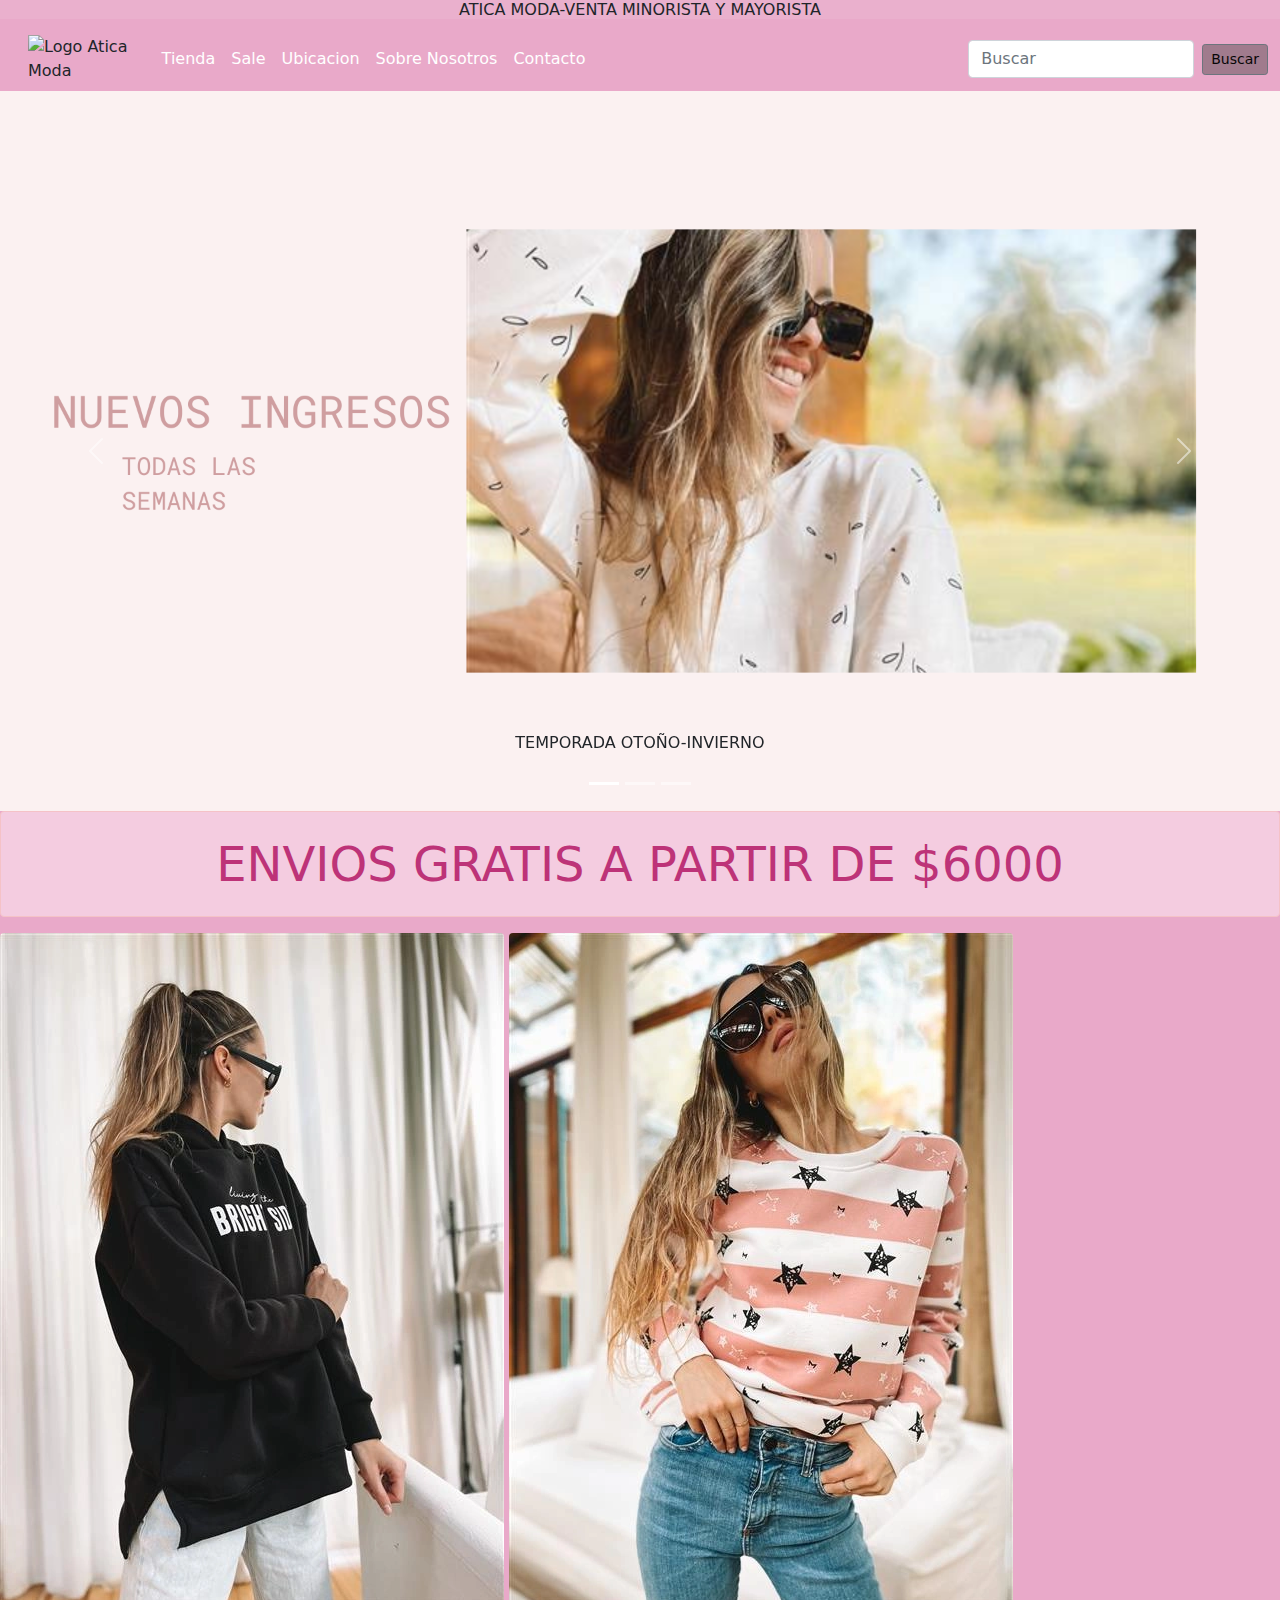
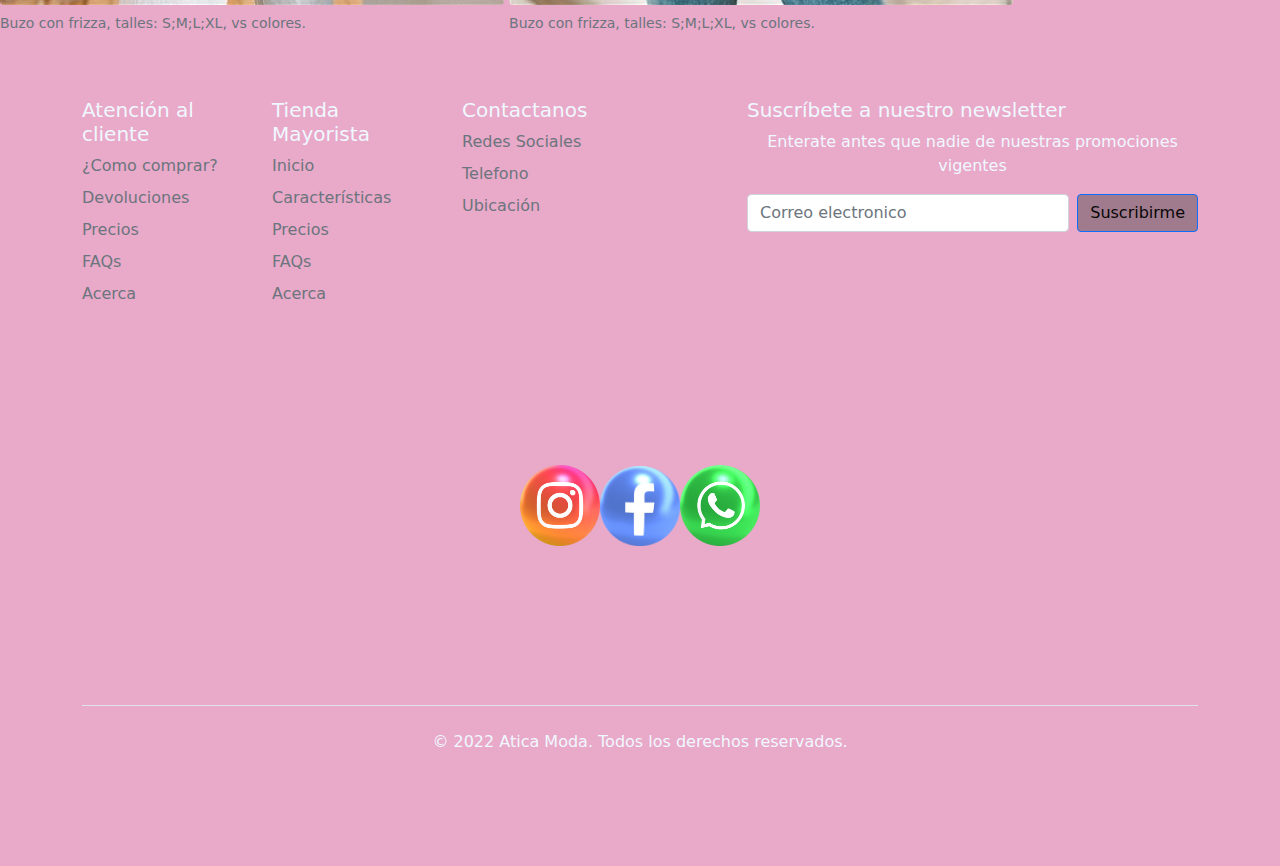
==== index.html @ e8c66ecd "Version 1.0 Bootstrap" ====
<!DOCTYPE html>
<html lang="en">
<head>
    <meta charset="UTF-8">
    <meta http-equiv="X-UA-Compatible" content="IE=edge">
    <meta name="viewport" content="width=device-width, initial-scale=1.0">
     <!-- Favicon -->

     <link rel="shortcut icon" href="favicon.ico" type="image/x-icon">
     <link rel="icon" href="favicon.ico" type="image/x-icon">
 
    <title> Atica Moda </title>
    <link rel="stylesheet" href="css/bootstrap.css">

    <link rel="stylesheet" href="mi-bootstrap.css">
</head>

<body >
    <h1 class="encabezado borde" > ATICA MODA-VENTA MINORISTA Y MAYORISTA</h1>

   <header>
    <nav class="navbar navbar-dark navbar-expand-lg bg .bg-*" style="background-color: #e9a9c9;">
        <div class="container-fluid">
            <a class="navbar-brand" href="http://127.0.0.1:5500/bootstrap-local-dos/index.html#"> </a>
          <img src="../bootstrap-local-dos/imagenes/logo atica.PNG" alt=" Logo Atica Moda"  width="10%">
          <button class="navbar-toggler" type="button" data-bs-toggle="collapse" data-bs-target="#navbarSupportedContent" aria-controls="navbarSupportedContent" aria-expanded="false" aria-label="Toggle navigation">
            <span class="navbar-toggler-icon"></span>
          </button>
          <div class="collapse navbar-collapse" id="navbarSupportedContent">
            <ul class="navbar-nav me-auto mb-2 mb-lg-0">
              <li class="nav-item">
                <a class="nav-link active" aria-current="page" href="./tienda.html">Tienda</a>
              </li>
              <li class="nav-item dropdown">
                <a class="nav-link active" aria-current="page dropdown-toggle" href="sale.html" id="navbarDropdown" role="button" data-bs-toggle="dropdown" aria-expanded="false">Sale</a>
                <ul class="dropdown-menu" aria-labelledby="navbarDropdown" style="background-color: #f5cadf;">
                  <li><a class="dropdown-item" href="#">Buzos</a></li>
                  <li><a class="dropdown-item" href="#">Remeras</a></li>
                  <li><a class="dropdown-item" href="#">Camperas</a></li>
                  <li><a class="dropdown-item" href="#">Pantalones</a></li>
                  <li><a class="dropdown-item" href="#">Short</a></li>
                  <li><a class="dropdown-item" href="#">Bodys</a></li>
                 
                  </ul>
              </li>
              <li class="nav-item">
                <a class="nav-link active" aria-current="page" href="./ubicacion.html">Ubicacion</a>
              </li>
              <li class="nav-item">
                <a class="nav-link active" aria-current="page" href="./sobre-nosotros.html">Sobre Nosotros</a>
              </li>
              <li class="nav-item">
                <a class="nav-link active" aria-current="page" href="./contactanos.html">Contacto</a>
            </ul>
            <form class="d-flex" role="search">
              <input class="form-control me-2" type="search" placeholder="Buscar" aria-label="search">
              <button class="btn btn-sm btn-outline-secondary" type="button">Buscar</button>
            </form>
          </div>
        </div>
      </nav>
  </header>

   <main>
    <div id="carouselExampleCaptions" class="carousel slide" data-bs-ride="carousel">
        <div class="carousel-indicators">
          <button type="button" data-bs-target="#carouselExampleCaptions" data-bs-slide-to="0" class="active" aria-current="true" aria-label="Slide 1"></button>
          <button type="button" data-bs-target="#carouselExampleCaptions" data-bs-slide-to="1" aria-label="Slide 2"></button>
          <button type="button" data-bs-target="#carouselExampleCaptions" data-bs-slide-to="2" aria-label="Slide 3"></button>
        </div>
        <div class="carousel-inner">
            
          <div class="carousel-item active">
            <img src="./imagenes/presentation.png" class="d-block w-100" alt="slide de anuncio">
            <div class="carousel-caption d-none d-md-block">
              <p class="text-dark">TEMPORADA OTOÑO-INVIERNO</p>
            </div>
          </div>
          <div class="carousel-item">
            <img src="./imagenes/presentation.png" class="d-block w-100" alt="slide de anuncio">
            <div class="carousel-caption d-none d-md-block">
              <p class="text-dark"> NUEVOS INGRESOS TODAS LAS SEMANAS</p>
            
            </div>
          </div>
          <div class="carousel-item">
            <img src="./imagenes/presentation.png" class="d-block w-100" alt="slide de anuncio">
            <div class="carousel-caption d-none d-md-block">
              <p class="text-dark"> NUEVOS INGRESOS TODAS LAS SEMANAS</p>
            </div>
          </div>
        </div>
        <button class="carousel-control-prev" type="button" data-bs-target="#carouselExampleCaptions" data-bs-slide="prev">
          <span class="carousel-control-prev-icon" aria-hidden="true"></span>
          <span class="visually-hidden">Anterior</span>
        </button>
        <button class="carousel-control-next" type="button" data-bs-target="#carouselExampleCaptions" data-bs-slide="next">
          <span class="carousel-control-next-icon" aria-hidden="true"></span>
          <span class="visually-hidden">Siguiente</span>
        </button>
      </div>

      <div class="alert alert-danger" role="alert">
       ENVIOS GRATIS A PARTIR DE $6000
      </div>

      <figure class="figure">
        <img src="./imagenes/Buzo Bright.webp" class="figure-img img-fluid rounded" alt="Buzo negro" width="100%">
        <figcaption class="figure-caption .img-fluid">Buzo con frizza, talles: S;M;L;XL, vs colores.</figcaption>
      </figure>
      <figure class="figure">
        <img src="./imagenes/Buzo Pruc.webp" class="figure-img img-fluid rounded" alt="Buzo estrellado" width="100%">
        <figcaption class="figure-caption .img-fluid"> Buzo con frizza, talles: S;M;L;XL, vs colores.</figcaption>
      </figure>
    
   </main>
    

   <footer>

    </div>
    <div class="b-example-divider"></div>
    <div class="container">
    <footer class="py-5">
    <div class="row">
    <div class="col-6 col-md-2 mb-3">
    <h5>Atención al cliente</h5>
    <ul class="nav flex-column">
    <li class="nav-item mb-2"><a href="#" class="nav-link p-0 text-muted">¿Como comprar?</a></li>
    <li class="nav-item mb-2"><a href="#" class="nav-link p-0 text-muted">Devoluciones</a></li>
    <li class="nav-item mb-2"><a href="#" class="nav-link p-0 text-muted">Precios</a></li>
    <li class="nav-item mb-2"><a href="#" class="nav-link p-0 text-muted">FAQs</a></li>
    <li class="nav-item mb-2"><a href="#" class="nav-link p-0 text-muted">Acerca</a></li>
    </ul>
    </div>
    <div class="col-6 col-md-2 mb-3">
    <h5>Tienda Mayorista</h5>
    <ul class="nav flex-column">
    <li class="nav-item mb-2"><a href="#" class="nav-link p-0 text-muted">Inicio</a></li>
    <li class="nav-item mb-2"><a href="#" class="nav-link p-0 text-muted">Características</a></li>
    <li class="nav-item mb-2"><a href="#" class="nav-link p-0 text-muted">Precios</a></li>
    <li class="nav-item mb-2"><a href="#" class="nav-link p-0 text-muted">FAQs</a></li>
    <li class="nav-item mb-2"><a href="#" class="nav-link p-0 text-muted">Acerca</a></li>
    </ul>
    </div>
    <div class="col-6 col-md-2 mb-3">
    <h5>Contactanos</h5>
    <ul class="nav flex-column">
    <li class="nav-item mb-2"><a href="#" class="nav-link p-0 text-muted"> Redes Sociales</a></li>
    <li class="nav-item mb-2"><a href="#" class="nav-link p-0 text-muted">Telefono</a></li>
    <li class="nav-item mb-2"><a href="#" class="nav-link p-0 text-muted">Ubicación</a></li>
    </ul>
    </div>
    <div class="col-md-5 offset-md-1 mb-3">
    <form>
    <h5>Suscríbete a nuestro newsletter</h5>
    <p>Enterate antes que nadie de nuestras promociones vigentes</p>
    <div class="d-flex flex-column flex-sm-row w-100 gap-2">
    <label for="newsletter1" class="visually-hidden">Correo electrónico</label>
    <input id="newsletter1" type="text" class="form-control" placeholder="Correo electronico">
    <button class="btn btn-primary" type="button">Suscribirme</button>
    </div>
    </form>
    </div>
    </div>
    <div class="logos">
        <a  href="https://www.instagram.com/_u/aticamoda"><img src="./imagenes/instagram.png" alt="Instagram" width="80vh" ></a>

        <a href="https://m.facebook.com/ATICA-MODA-101129771782589/?ref=py_c"><img src="./imagenes/Fb.png" alt="facebook" width="80vh"></a>

        <a href=""><img src="./imagenes/WhatsApp.png" alt=" WhatsApp" width="80vh"></a>
    </div>

    <div class="d-flex flex-column flex-sm-row justify-content-center py-4 my-4 border-top">
        <p>&copy; 2022 Atica Moda. Todos los derechos reservados.</p>
        </div>  
</footer>


<script src="/docs/5.1/dist/js/bootstrap.bundle.min.js" integrity="sha384-ka7Sk0Gln4gmtz2MlQnikT1wXgYsOg+OMhuP+IlRH9sENBO0LRn5q+8nbTov4+1p" crossorigin="anonymous"></script>


    <!-- JavaScript - Bootstrap --> 
    <script src="js/bootstrap.js" > </script>

</body>
</html>
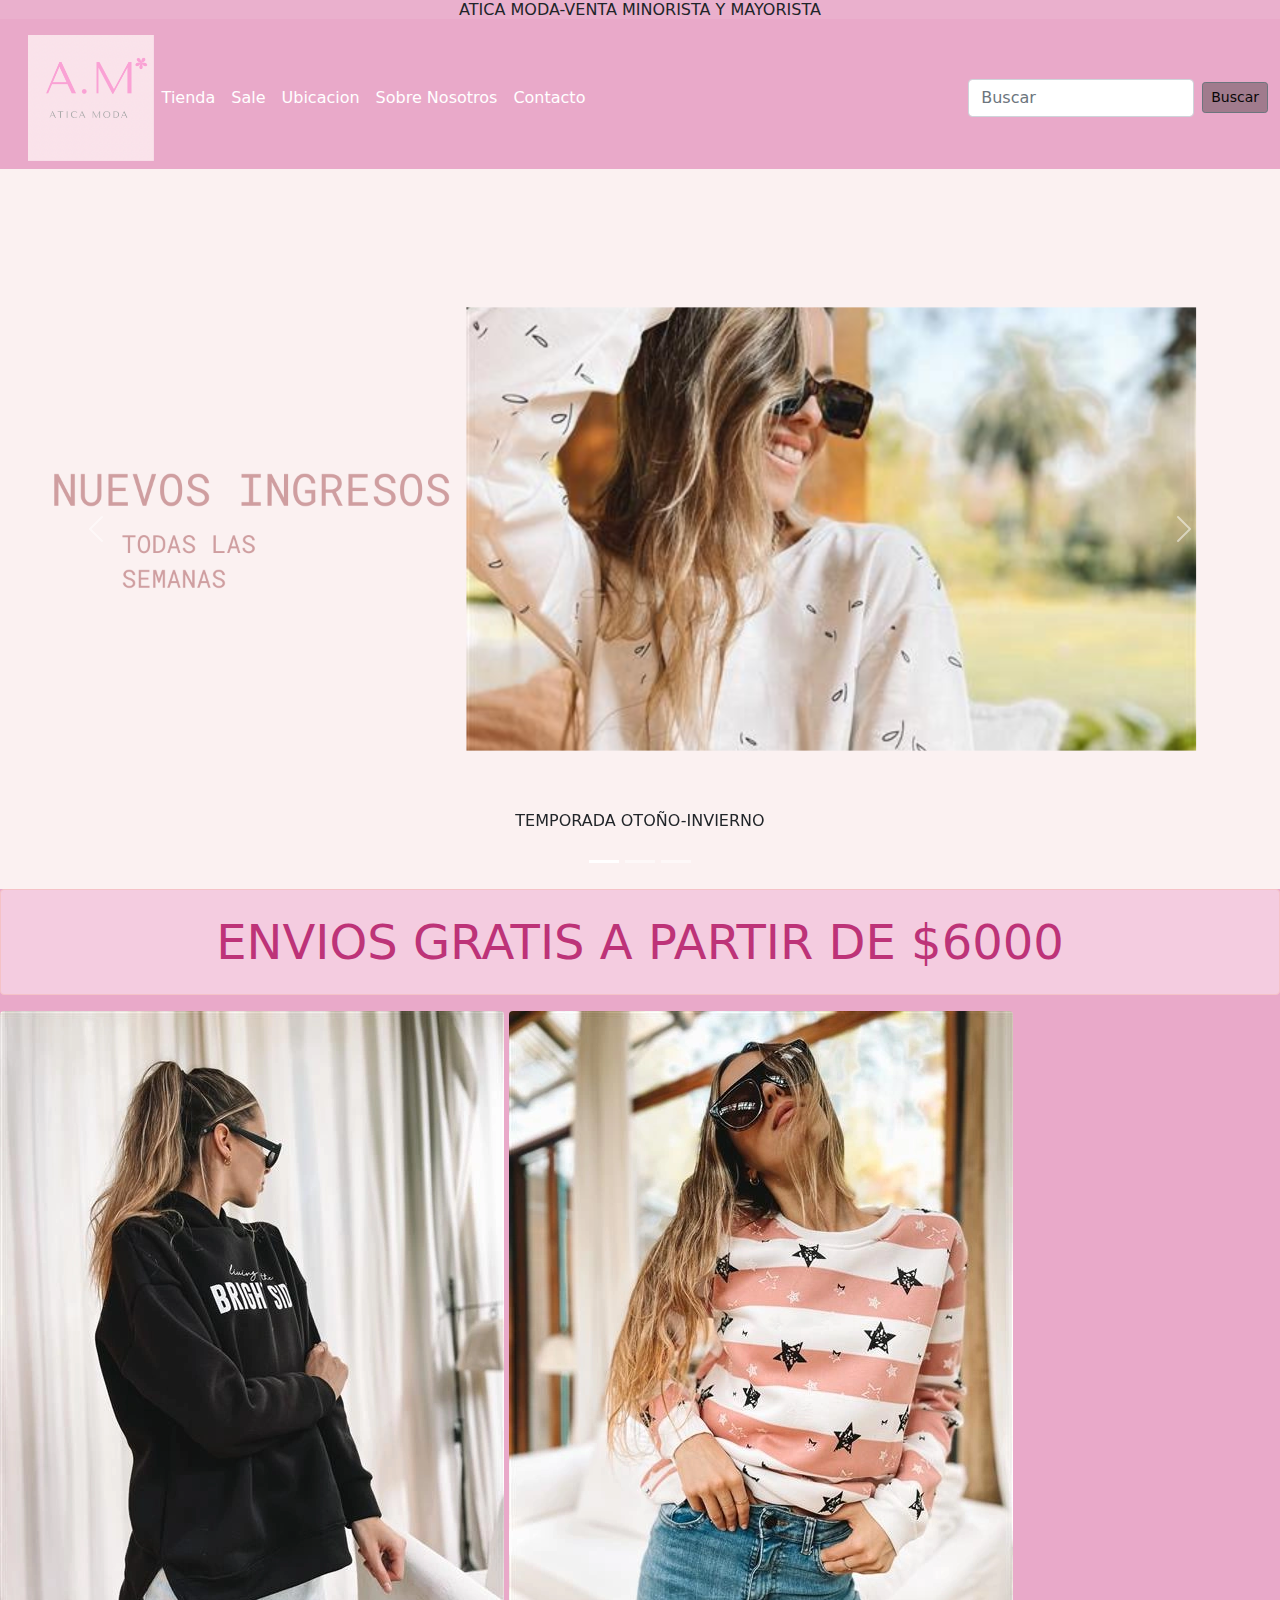
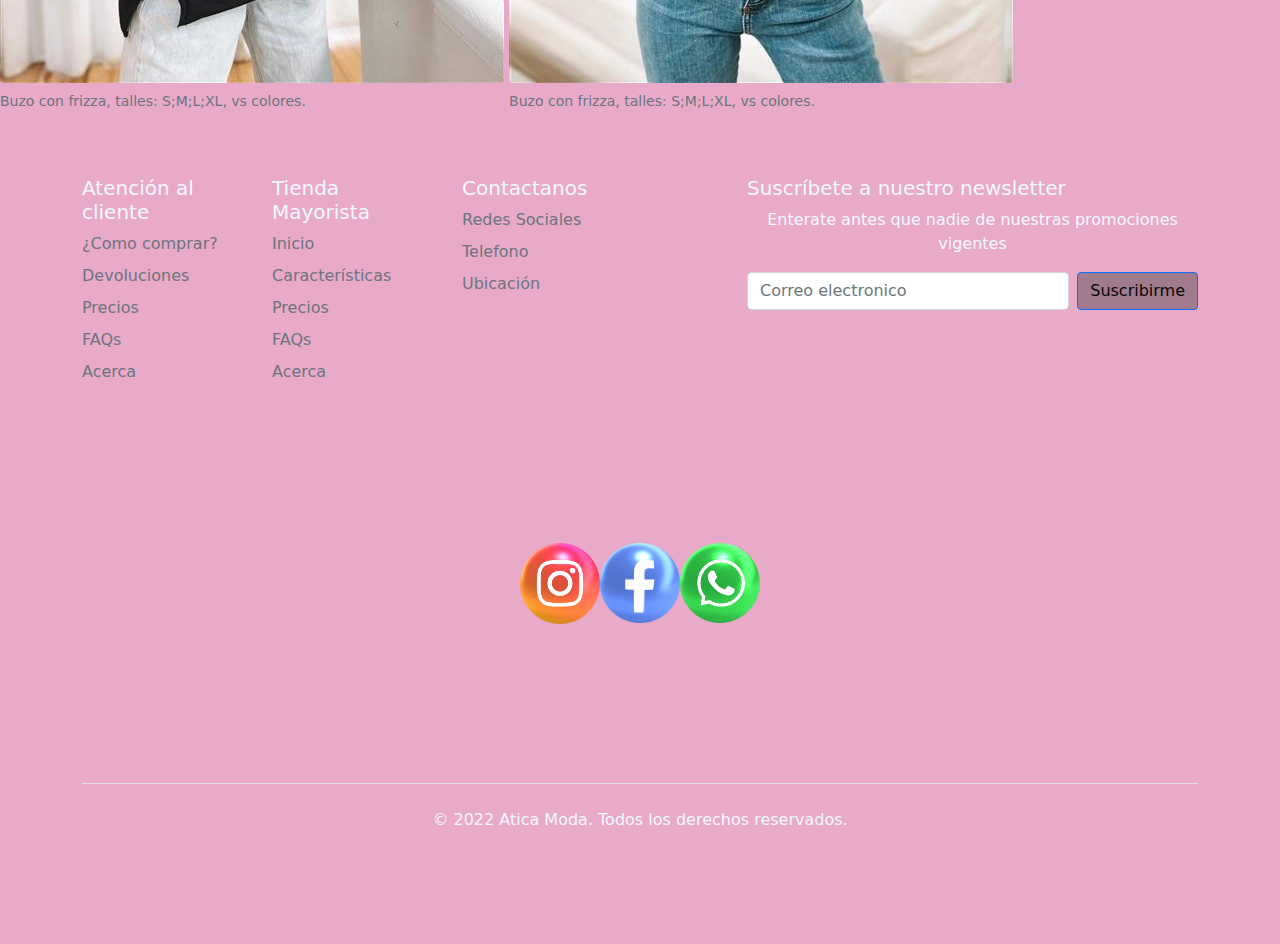
==== commit 5051e0cd: "Actualizacion 0.2" ====
--- a/index.html
+++ b/index.html
@@ -21,8 +21,8 @@
    <header>
     <nav class="navbar navbar-dark navbar-expand-lg bg .bg-*" style="background-color: #e9a9c9;">
         <div class="container-fluid">
-            <a class="navbar-brand" href="http://127.0.0.1:5500/bootstrap-local-dos/index.html#"> </a>
-          <img src="../bootstrap-local-dos/imagenes/logo atica.PNG" alt=" Logo Atica Moda"  width="10%">
+            <a class="navbar-brand" href="http://127.0.0.1:5500/index.html"> </a>
+          <img src="./imagenes/logo atica.PNG" alt=" Logo Atica Moda"  width="10%">
           <button class="navbar-toggler" type="button" data-bs-toggle="collapse" data-bs-target="#navbarSupportedContent" aria-controls="navbarSupportedContent" aria-expanded="false" aria-label="Toggle navigation">
             <span class="navbar-toggler-icon"></span>
           </button>
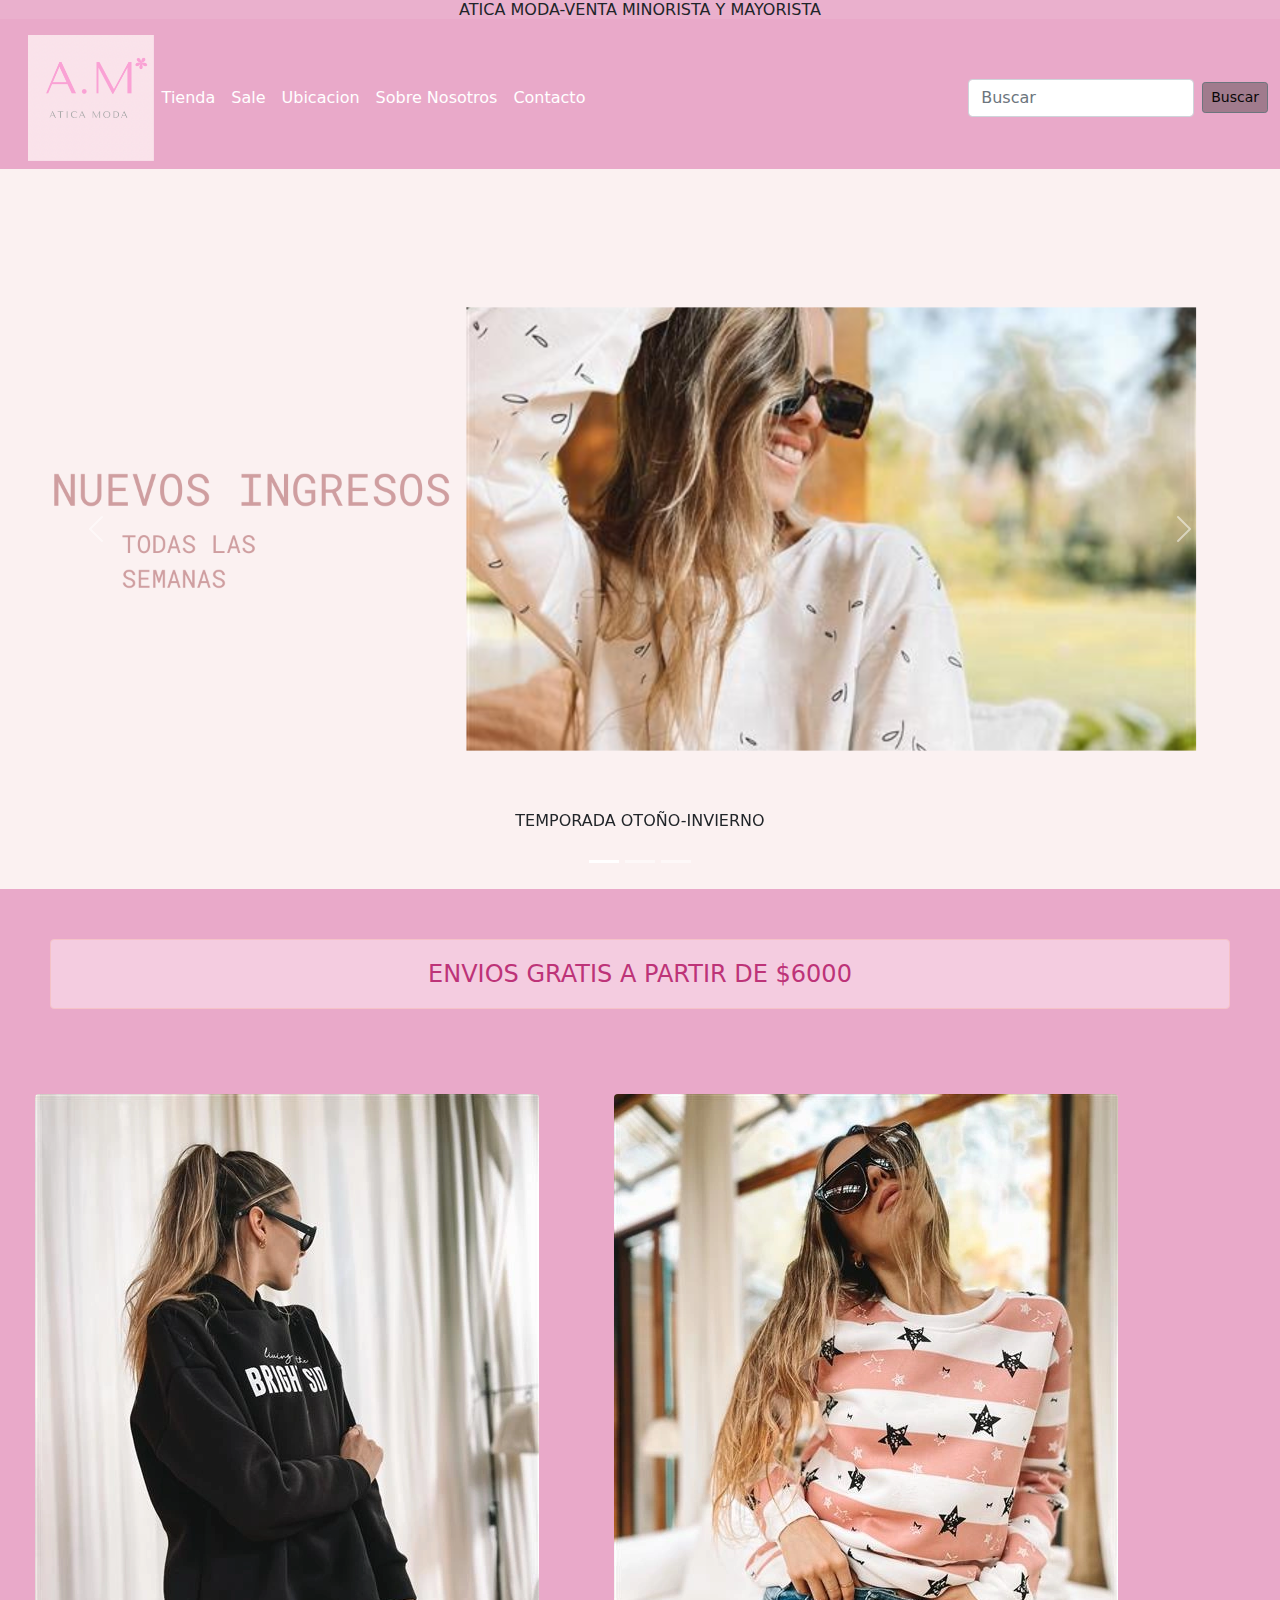
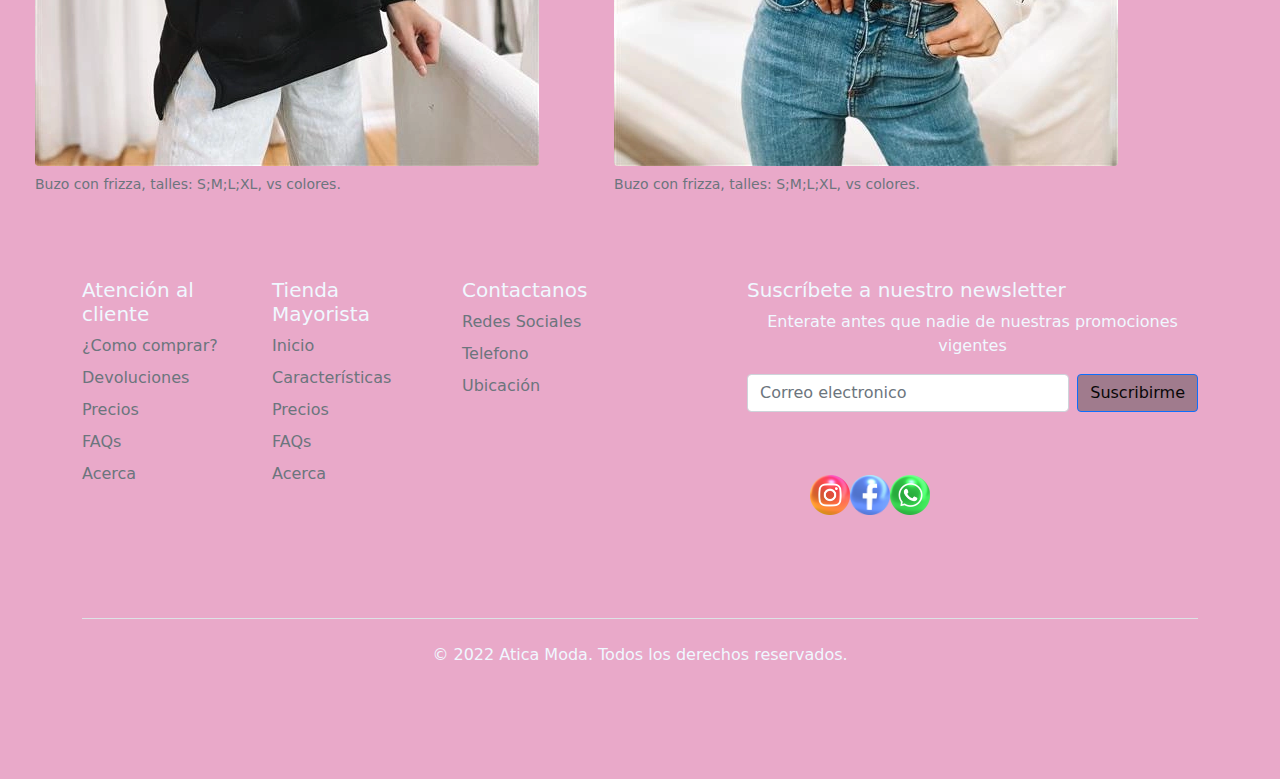
==== commit f240fd9a: "HACIA PROY.FINAL" ====
--- a/index.html
+++ b/index.html
@@ -22,7 +22,7 @@
     <nav class="navbar navbar-dark navbar-expand-lg bg .bg-*" style="background-color: #e9a9c9;">
         <div class="container-fluid">
             <a class="navbar-brand" href="http://127.0.0.1:5500/index.html"> </a>
-          <img src="./imagenes/logo atica.PNG" alt=" Logo Atica Moda"  width="10%">
+          <img src="./imagenes/logo-atica.PNG" alt=" Logo Atica Moda"  width="10%">
           <button class="navbar-toggler" type="button" data-bs-toggle="collapse" data-bs-target="#navbarSupportedContent" aria-controls="navbarSupportedContent" aria-expanded="false" aria-label="Toggle navigation">
             <span class="navbar-toggler-icon"></span>
           </button>
@@ -105,11 +105,11 @@
       </div>
 
       <figure class="figure">
-        <img src="./imagenes/Buzo Bright.webp" class="figure-img img-fluid rounded" alt="Buzo negro" width="100%">
+       <img src="./imagenes/buzo-bright.webp" class="figure-img img-fluid rounded" alt="Buzo negro" width="100%">
         <figcaption class="figure-caption .img-fluid">Buzo con frizza, talles: S;M;L;XL, vs colores.</figcaption>
       </figure>
       <figure class="figure">
-        <img src="./imagenes/Buzo Pruc.webp" class="figure-img img-fluid rounded" alt="Buzo estrellado" width="100%">
+        <img src="./imagenes/buzo-pruc.webp" class="figure-img img-fluid rounded" alt="Buzo estrellado" width="100%"> 
         <figcaption class="figure-caption .img-fluid"> Buzo con frizza, talles: S;M;L;XL, vs colores.</figcaption>
       </figure>
     
@@ -160,20 +160,23 @@
     <input id="newsletter1" type="text" class="form-control" placeholder="Correo electronico">
     <button class="btn btn-primary" type="button">Suscribirme</button>
     </div>
+    <div class="logos">
+      <a href="https://www.instagram.com/_u/aticamoda"><img src="./imagenes/instagram.png" alt="Instagram" width="40vh" ></a>
+
+      <a href="https://m.facebook.com/ATICA-MODA-101129771782589/?ref=py_c"><img src="./imagenes/Fb.png" alt="facebook" width="40vh"></a>
+
+      <a href=""><img src="./imagenes/WhatsApp.png" alt=" WhatsApp" width="40vh"></a>
+    </div>
     </form>
     </div>
     </div>
-    <div class="logos">
-        <a  href="https://www.instagram.com/_u/aticamoda"><img src="./imagenes/instagram.png" alt="Instagram" width="80vh" ></a>
-
-        <a href="https://m.facebook.com/ATICA-MODA-101129771782589/?ref=py_c"><img src="./imagenes/Fb.png" alt="facebook" width="80vh"></a>
-
-        <a href=""><img src="./imagenes/WhatsApp.png" alt=" WhatsApp" width="80vh"></a>
-    </div>
+    
 
     <div class="d-flex flex-column flex-sm-row justify-content-center py-4 my-4 border-top">
         <p>&copy; 2022 Atica Moda. Todos los derechos reservados.</p>
-        </div>  
+
+       
+    </div>  
 </footer>
 
 
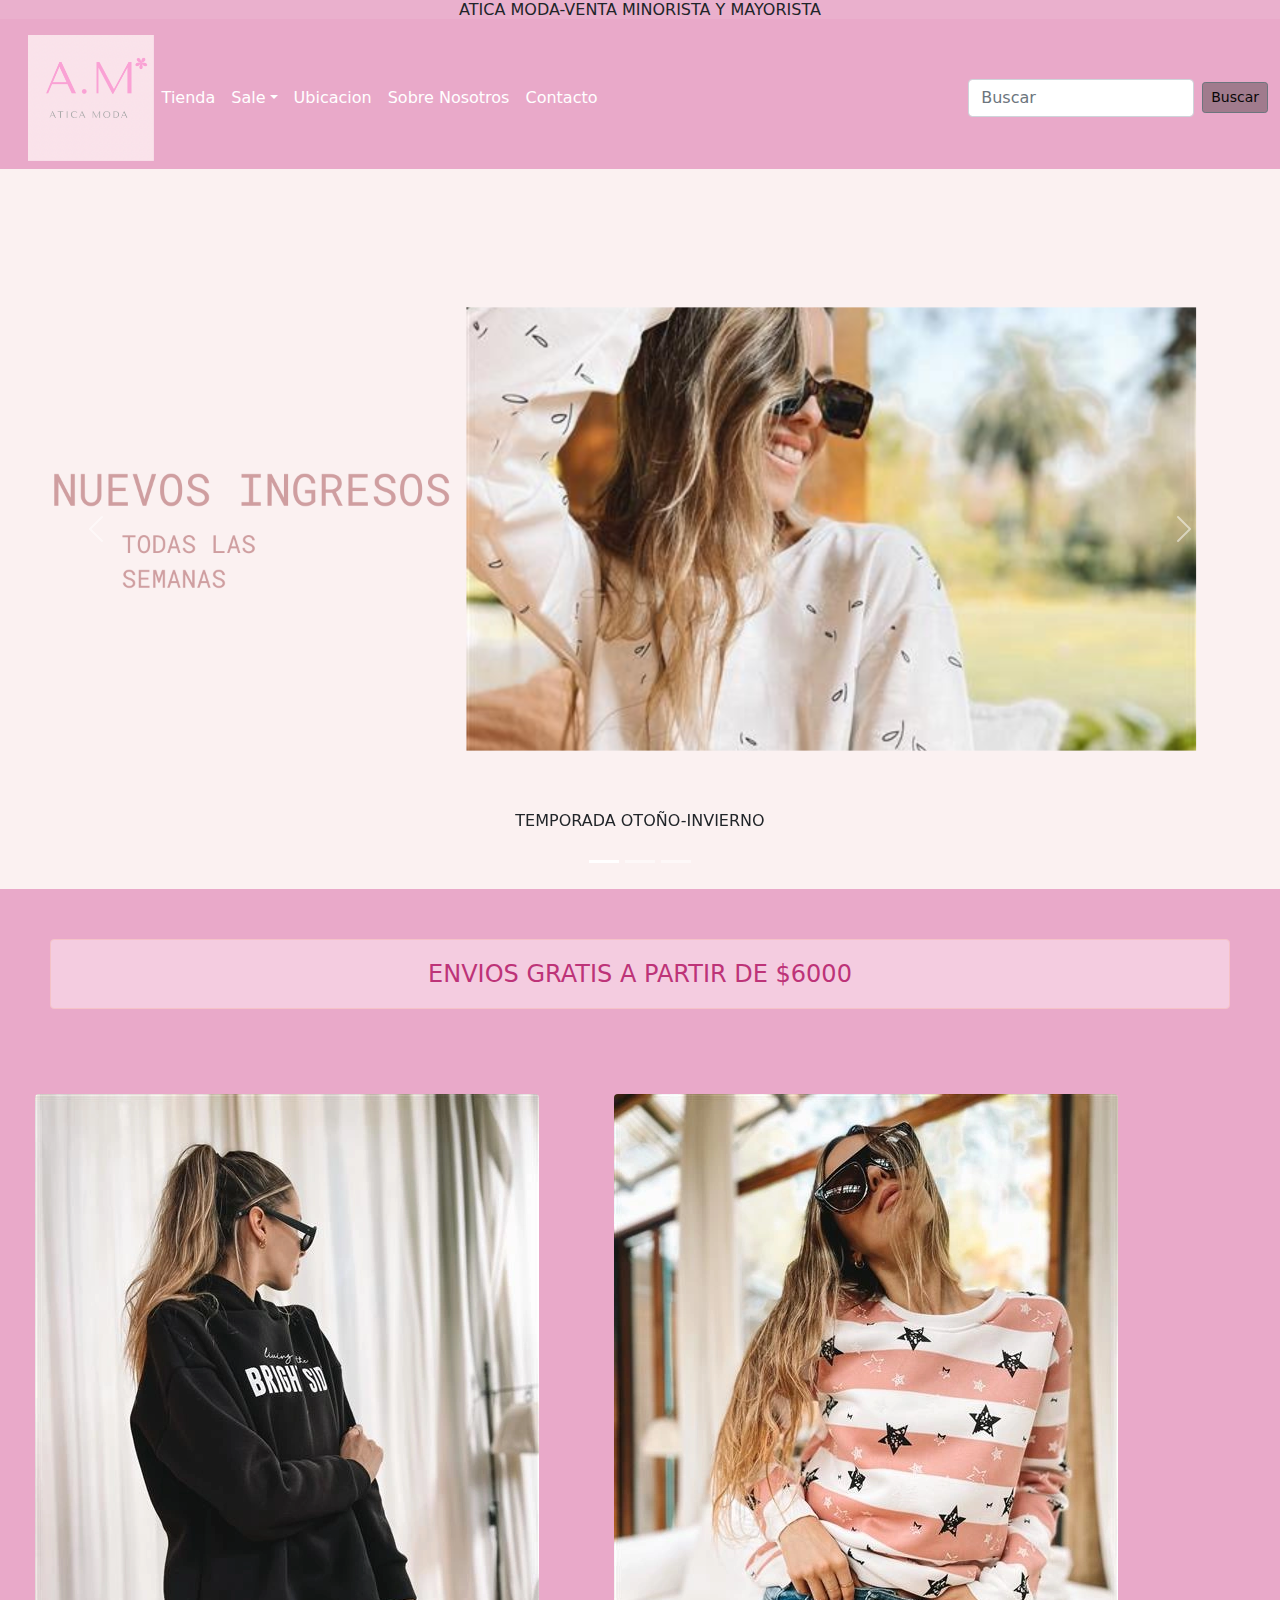
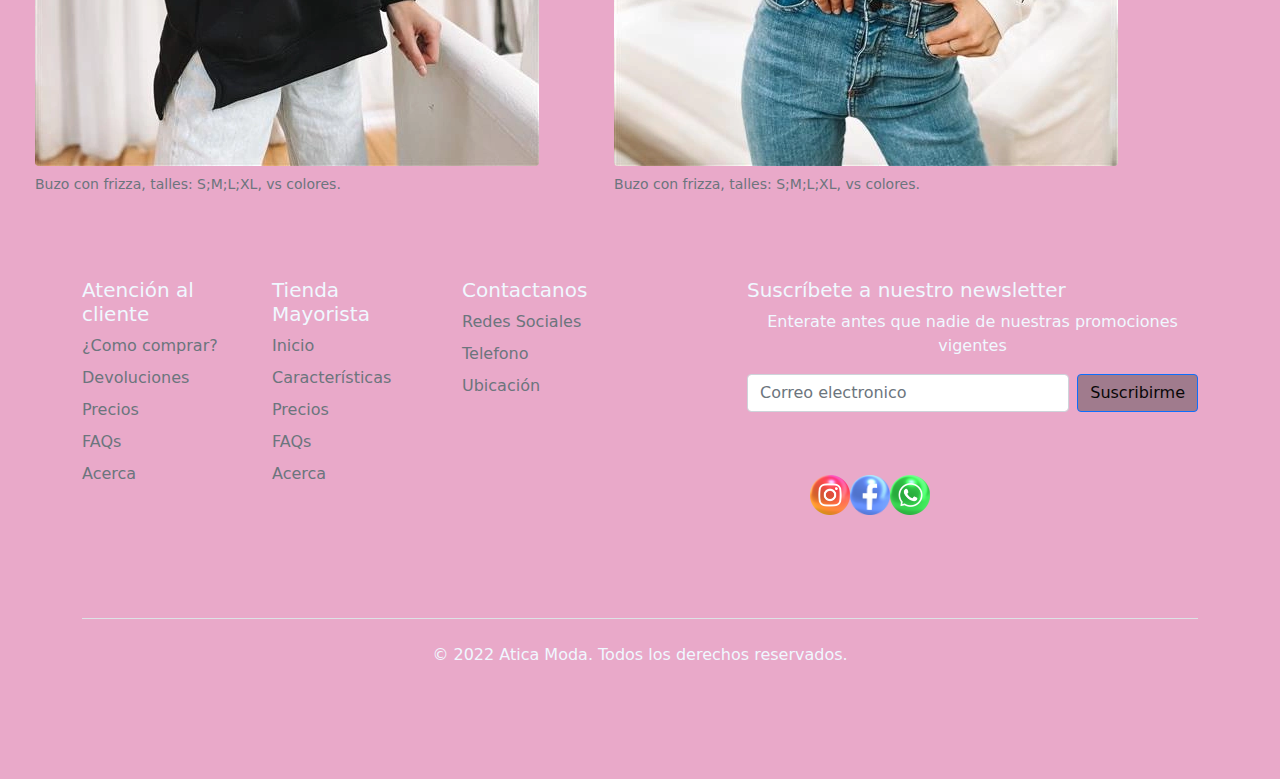
==== commit 3afc54fe: "actualizacion 0.2" ====
--- a/index.html
+++ b/index.html
@@ -32,7 +32,7 @@
                 <a class="nav-link active" aria-current="page" href="./tienda.html">Tienda</a>
               </li>
               <li class="nav-item dropdown">
-                <a class="nav-link active" aria-current="page dropdown-toggle" href="sale.html" id="navbarDropdown" role="button" data-bs-toggle="dropdown" aria-expanded="false">Sale</a>
+                <a class="nav-link active dropdown-toggle" href="sale.html" id="navbarDropdown" role="button" data-bs-toggle="dropdown" aria-expanded="false">Sale</a>
                 <ul class="dropdown-menu" aria-labelledby="navbarDropdown" style="background-color: #f5cadf;">
                   <li><a class="dropdown-item" href="#">Buzos</a></li>
                   <li><a class="dropdown-item" href="#">Remeras</a></li>
@@ -40,7 +40,6 @@
                   <li><a class="dropdown-item" href="#">Pantalones</a></li>
                   <li><a class="dropdown-item" href="#">Short</a></li>
                   <li><a class="dropdown-item" href="#">Bodys</a></li>
-                 
                   </ul>
               </li>
               <li class="nav-item">
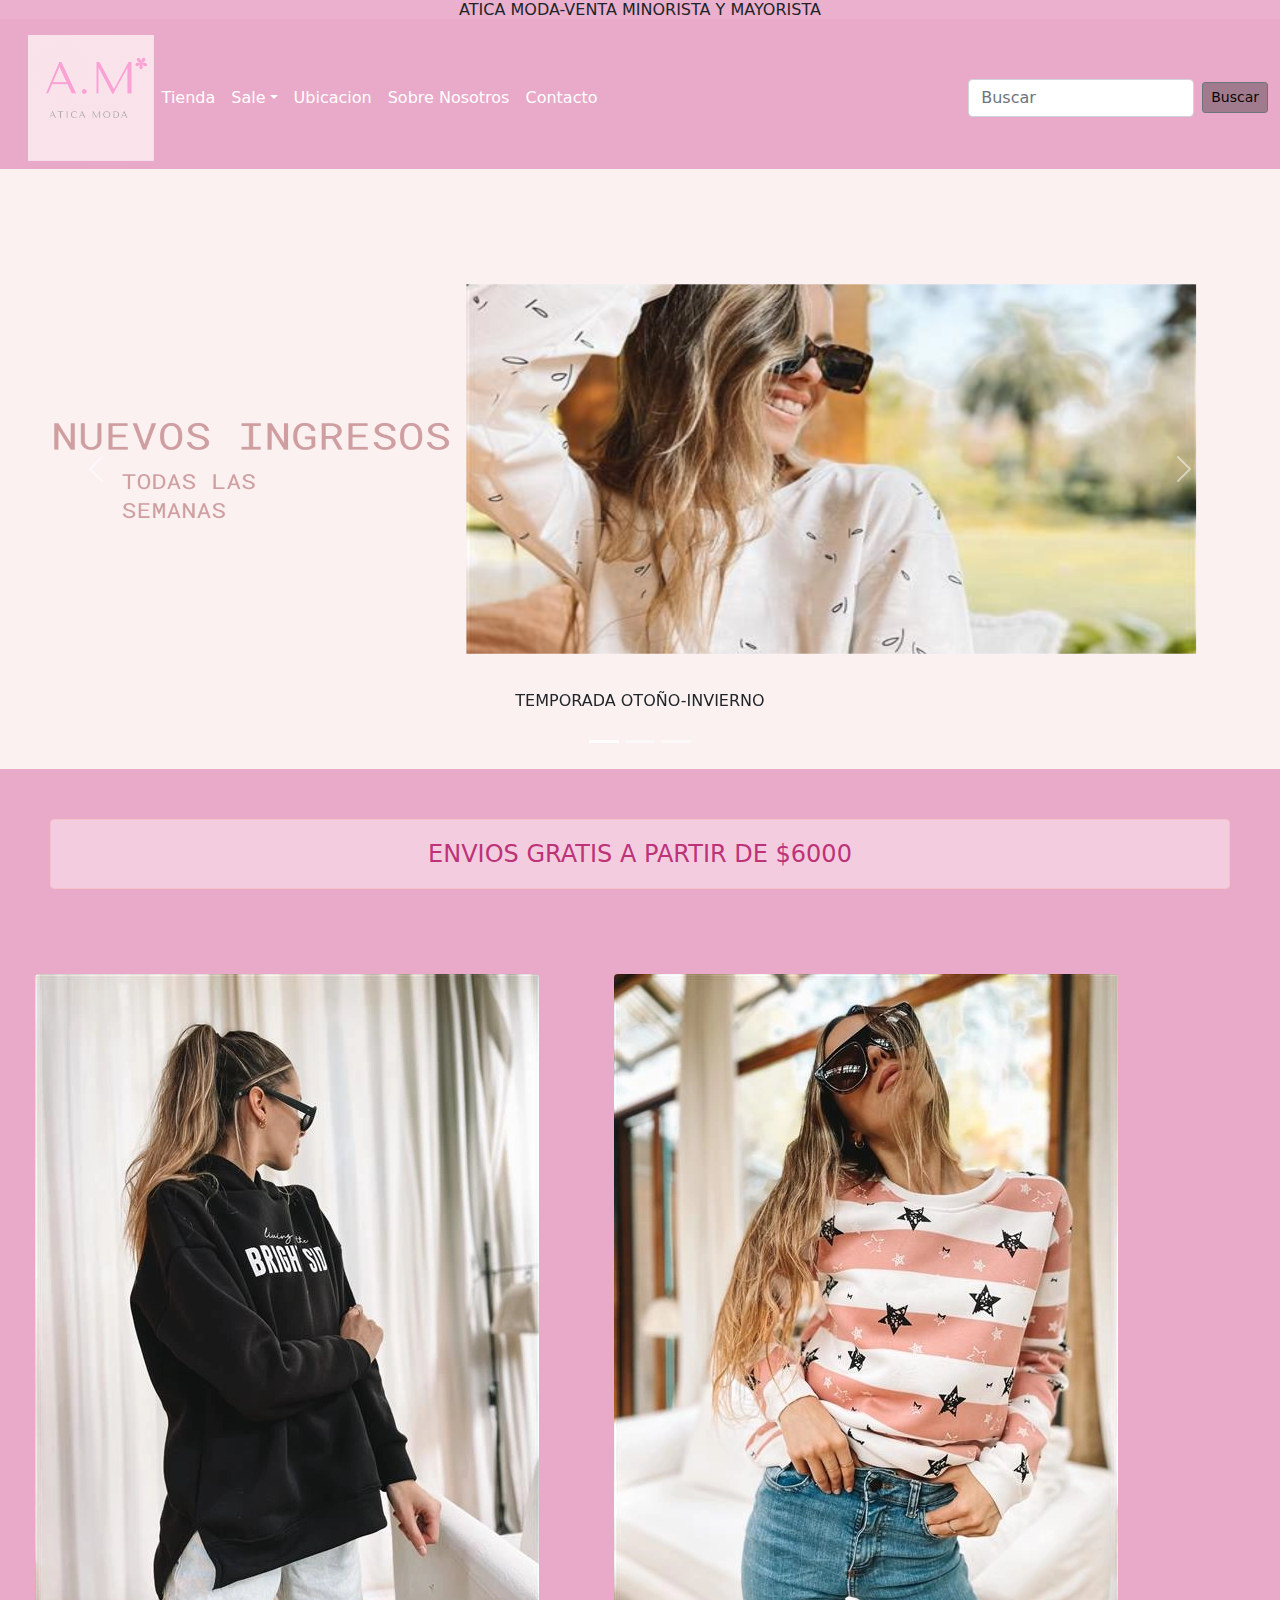
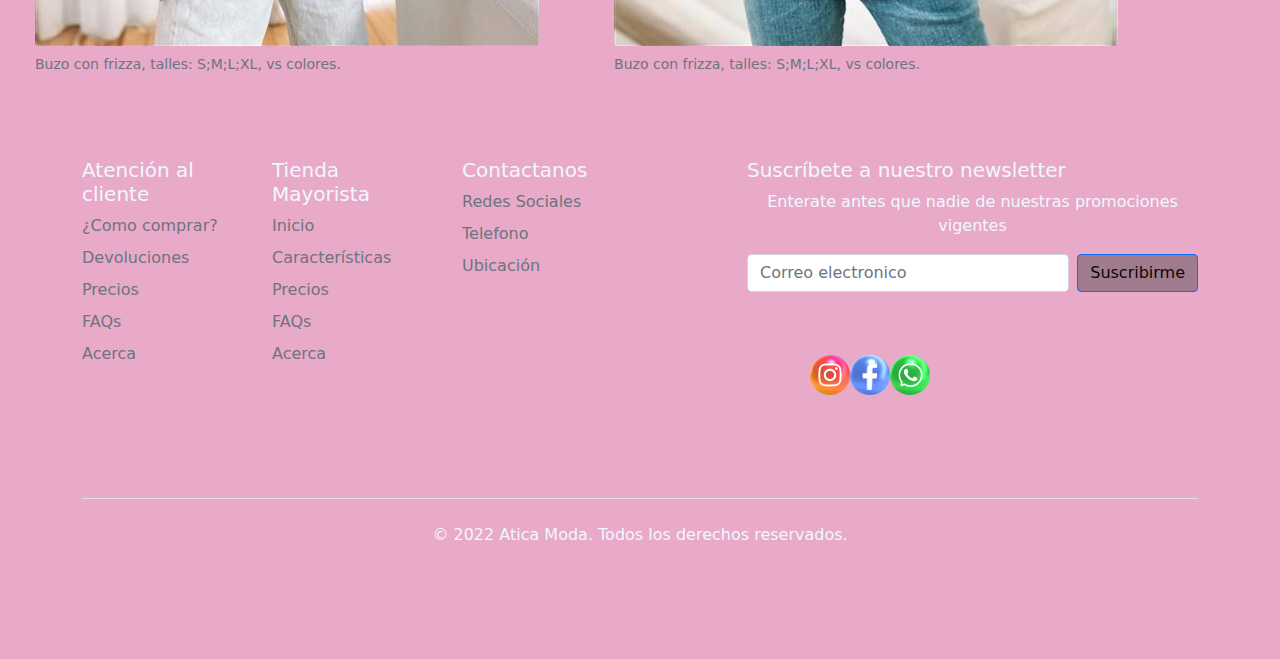
==== commit 4f8ea1e1: "HACIA PROY.FINAL 0.2" ====
--- a/index.html
+++ b/index.html
@@ -51,17 +51,17 @@
               <li class="nav-item">
                 <a class="nav-link active" aria-current="page" href="./contactanos.html">Contacto</a>
             </ul>
-            <form class="d-flex" role="search">
+              <form class="d-flex" role="search">
               <input class="form-control me-2" type="search" placeholder="Buscar" aria-label="search">
               <button class="btn btn-sm btn-outline-secondary" type="button">Buscar</button>
-            </form>
+              </form>
           </div>
         </div>
       </nav>
-  </header>
+    </header>
 
-   <main>
-    <div id="carouselExampleCaptions" class="carousel slide" data-bs-ride="carousel">
+    <main>
+      <div id="carouselExampleCaptions" class="carousel slide" data-bs-ride="carousel">
         <div class="carousel-indicators">
           <button type="button" data-bs-target="#carouselExampleCaptions" data-bs-slide-to="0" class="active" aria-current="true" aria-label="Slide 1"></button>
           <button type="button" data-bs-target="#carouselExampleCaptions" data-bs-slide-to="1" aria-label="Slide 2"></button>
@@ -70,7 +70,7 @@
         <div class="carousel-inner">
             
           <div class="carousel-item active">
-            <img src="./imagenes/presentation.png" class="d-block w-100" alt="slide de anuncio">
+            <img src="./imagenes/presentation.png" class="d-block w-100" alt="slide de anuncio" height="600vh">
             <div class="carousel-caption d-none d-md-block">
               <p class="text-dark">TEMPORADA OTOÑO-INVIERNO</p>
             </div>
@@ -111,10 +111,9 @@
         <img src="./imagenes/buzo-pruc.webp" class="figure-img img-fluid rounded" alt="Buzo estrellado" width="100%"> 
         <figcaption class="figure-caption .img-fluid"> Buzo con frizza, talles: S;M;L;XL, vs colores.</figcaption>
       </figure>
-    
+    </div>
    </main>
-    
-
+  
    <footer>
 
     </div>
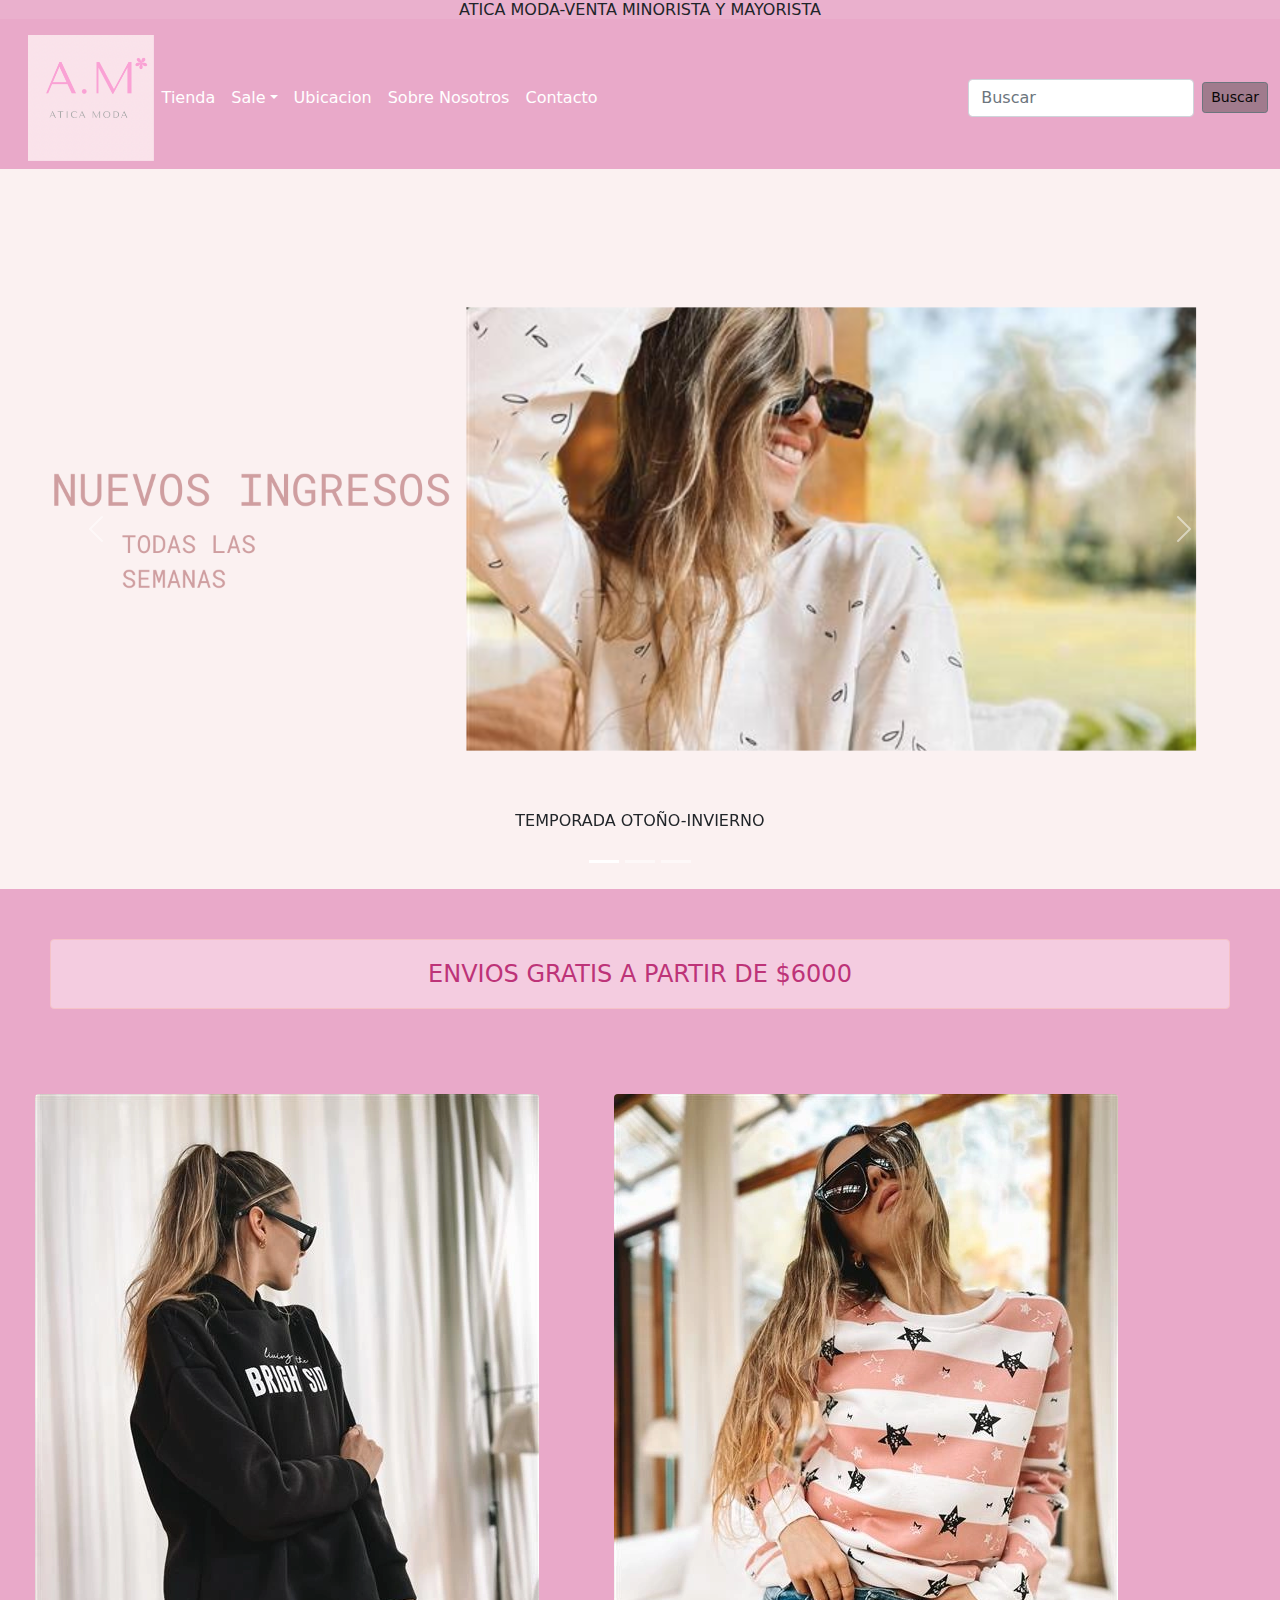
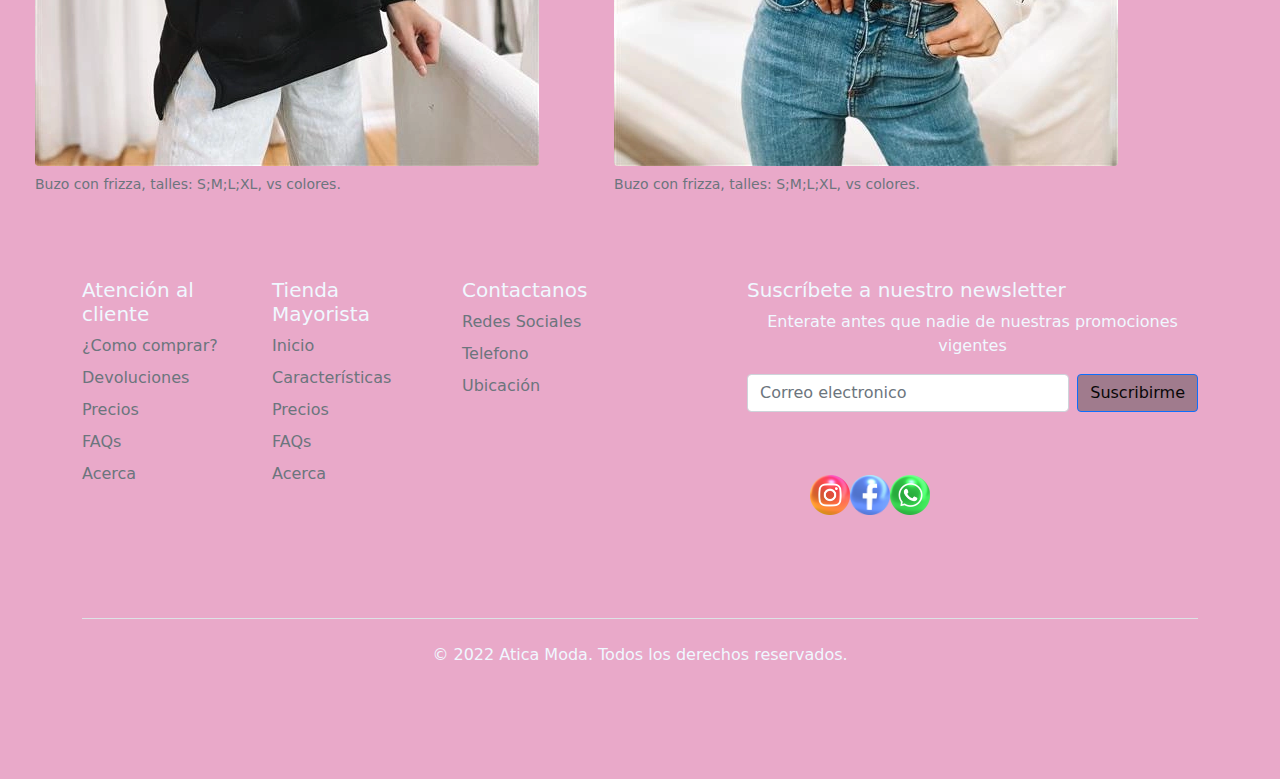
==== commit aa75c00a: "HACIA PROY.FINAL 0.3" ====
--- a/index.html
+++ b/index.html
@@ -70,7 +70,7 @@
         <div class="carousel-inner">
             
           <div class="carousel-item active">
-            <img src="./imagenes/presentation.png" class="d-block w-100" alt="slide de anuncio" height="600vh">
+            <img src="./imagenes/presentation.png" class="d-block w-100" alt="slide de anuncio">
             <div class="carousel-caption d-none d-md-block">
               <p class="text-dark">TEMPORADA OTOÑO-INVIERNO</p>
             </div>
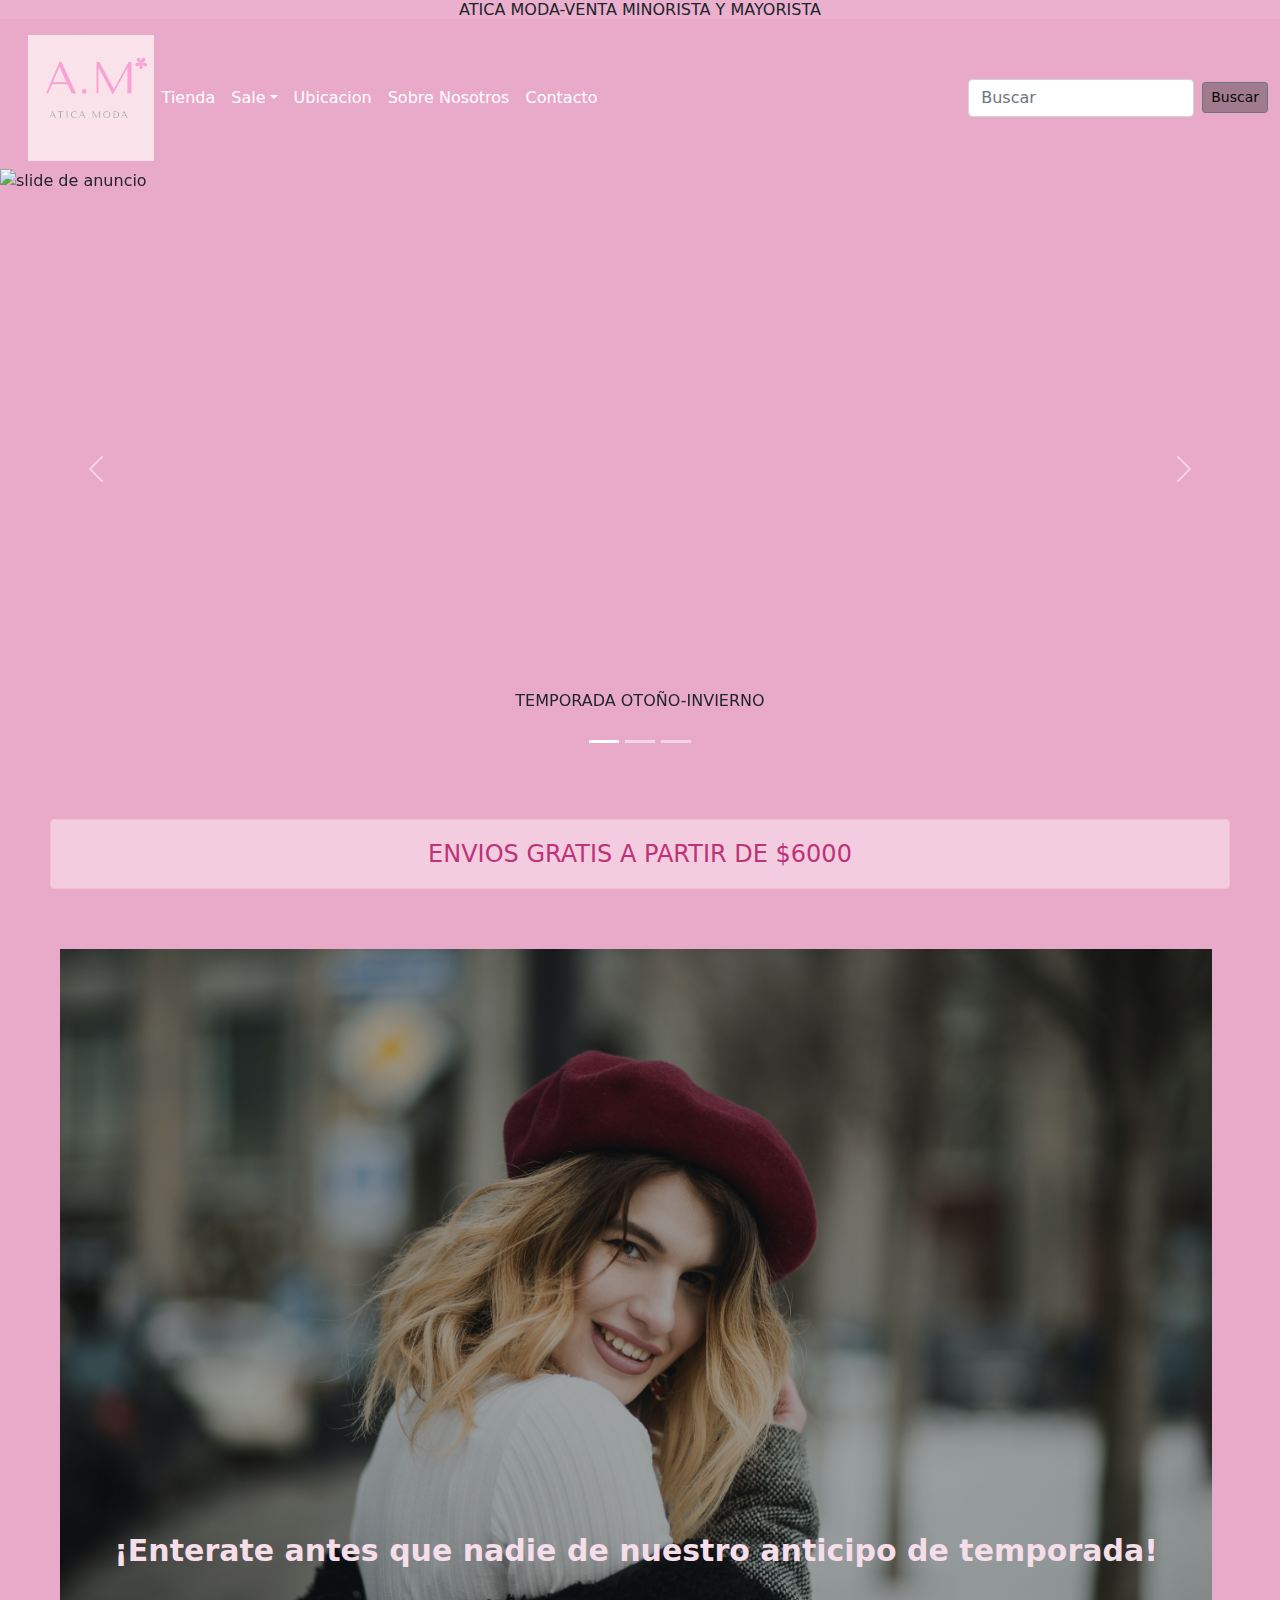
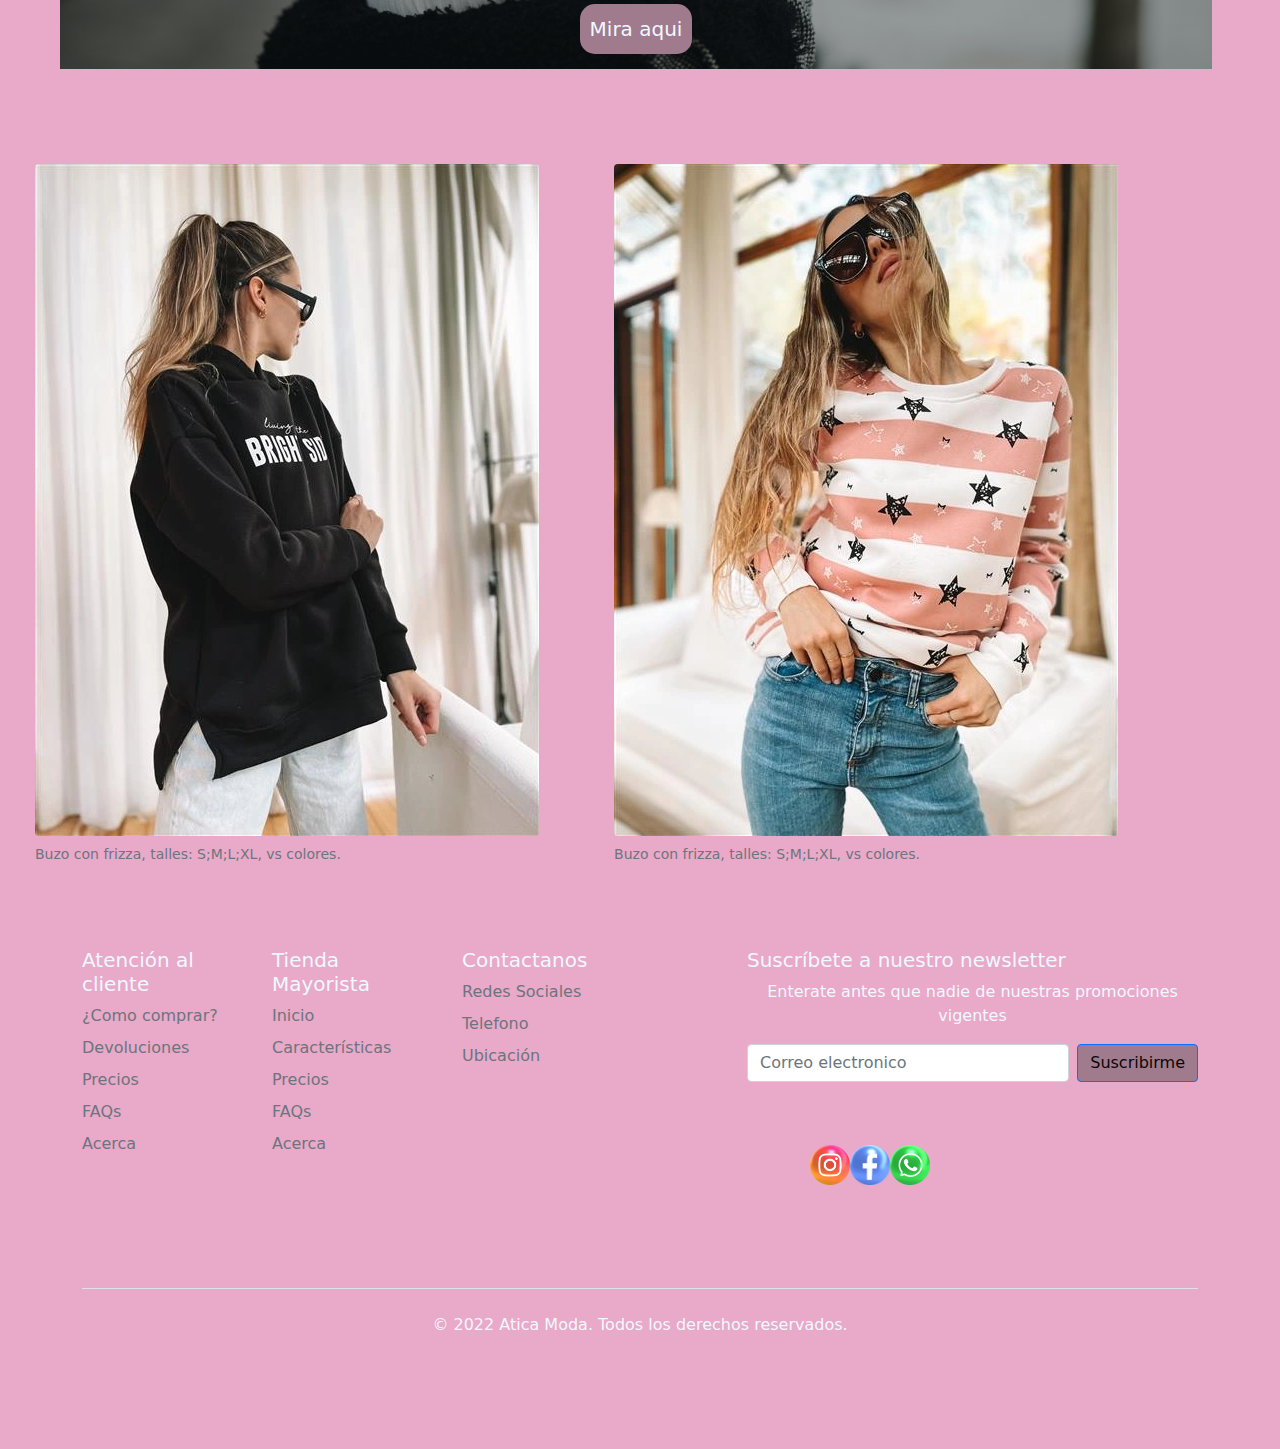
==== commit f1f81a85: "HACIA PROY.FINAL 1.0" ====
--- a/index.html
+++ b/index.html
@@ -70,20 +70,20 @@
         <div class="carousel-inner">
             
           <div class="carousel-item active">
-            <img src="./imagenes/presentation.png" class="d-block w-100" alt="slide de anuncio">
+            <img src="./imagenes/ropa-colgada-uno.jpg" class="d-block w-100" height="600vh" alt="slide de anuncio">
             <div class="carousel-caption d-none d-md-block">
               <p class="text-dark">TEMPORADA OTOÑO-INVIERNO</p>
             </div>
           </div>
           <div class="carousel-item">
-            <img src="./imagenes/presentation.png" class="d-block w-100" alt="slide de anuncio">
+            <img src="./imagenes/pantalones.jpg" class="d-block w-100" height="600" alt="slide de anuncio">
             <div class="carousel-caption d-none d-md-block">
               <p class="text-dark"> NUEVOS INGRESOS TODAS LAS SEMANAS</p>
             
             </div>
           </div>
           <div class="carousel-item">
-            <img src="./imagenes/presentation.png" class="d-block w-100" alt="slide de anuncio">
+            <img src="./imagenes/ropa-colgada-uno.jpg" class="d-block w-100" height="600" alt="slide de anuncio">
             <div class="carousel-caption d-none d-md-block">
               <p class="text-dark"> NUEVOS INGRESOS TODAS LAS SEMANAS</p>
             </div>
@@ -102,6 +102,11 @@
       <div class="alert alert-danger" role="alert">
        ENVIOS GRATIS A PARTIR DE $6000
       </div>
+      <section class="anticipo">
+        <p> ¡Enterate antes que nadie de nuestro anticipo de temporada! </p>
+      <a class="portada" href="http://127.0.0.1:5500/tienda.html"> Mira aqui  </a>
+    </section>
+
 
       <figure class="figure">
        <img src="./imagenes/buzo-bright.webp" class="figure-img img-fluid rounded" alt="Buzo negro" width="100%">
@@ -144,9 +149,9 @@
     <div class="col-6 col-md-2 mb-3">
     <h5>Contactanos</h5>
     <ul class="nav flex-column">
-    <li class="nav-item mb-2"><a href="#" class="nav-link p-0 text-muted"> Redes Sociales</a></li>
+    <li class="nav-item mb-2"><a href="contactanos.html" class="nav-link p-0 text-muted"> Redes Sociales</a></li>
     <li class="nav-item mb-2"><a href="#" class="nav-link p-0 text-muted">Telefono</a></li>
-    <li class="nav-item mb-2"><a href="#" class="nav-link p-0 text-muted">Ubicación</a></li>
+    <li class="nav-item mb-2"><a href="ubicacion.html" class="nav-link p-0 text-muted">Ubicación</a></li>
     </ul>
     </div>
     <div class="col-md-5 offset-md-1 mb-3">
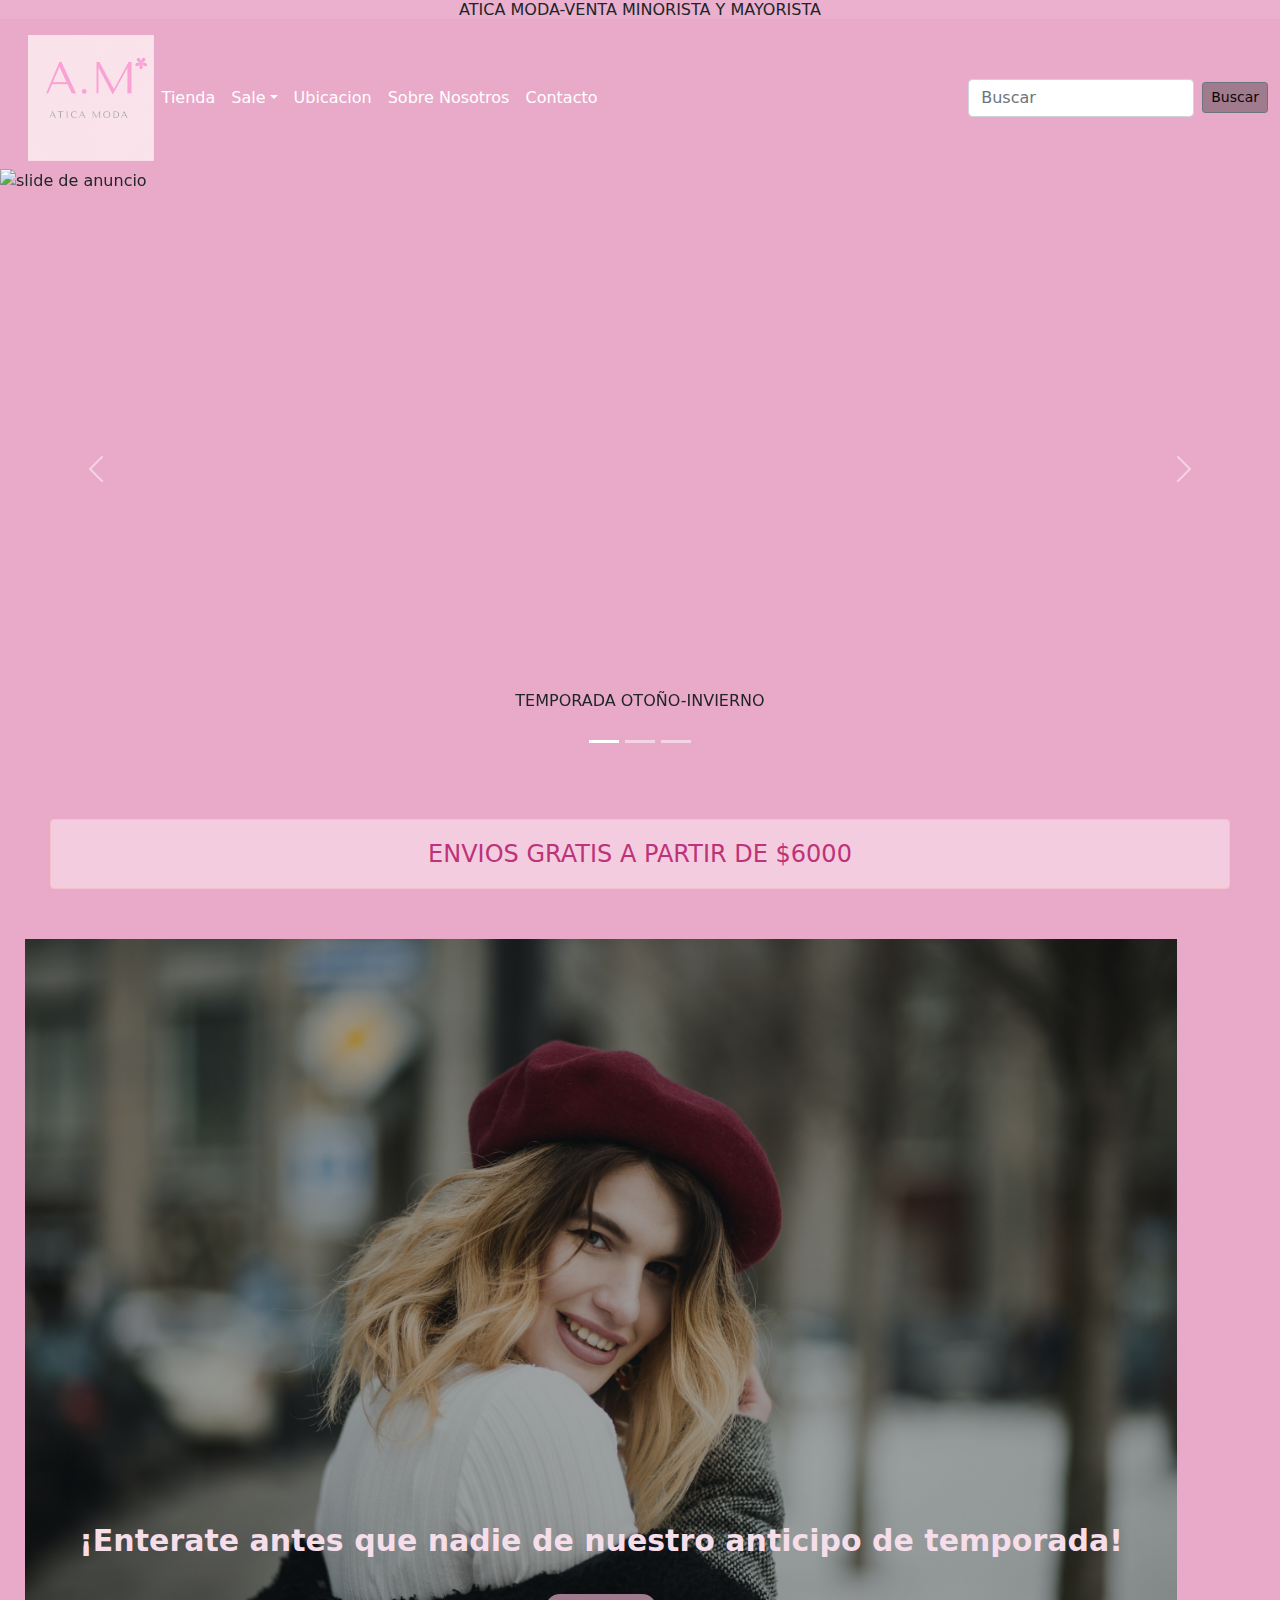
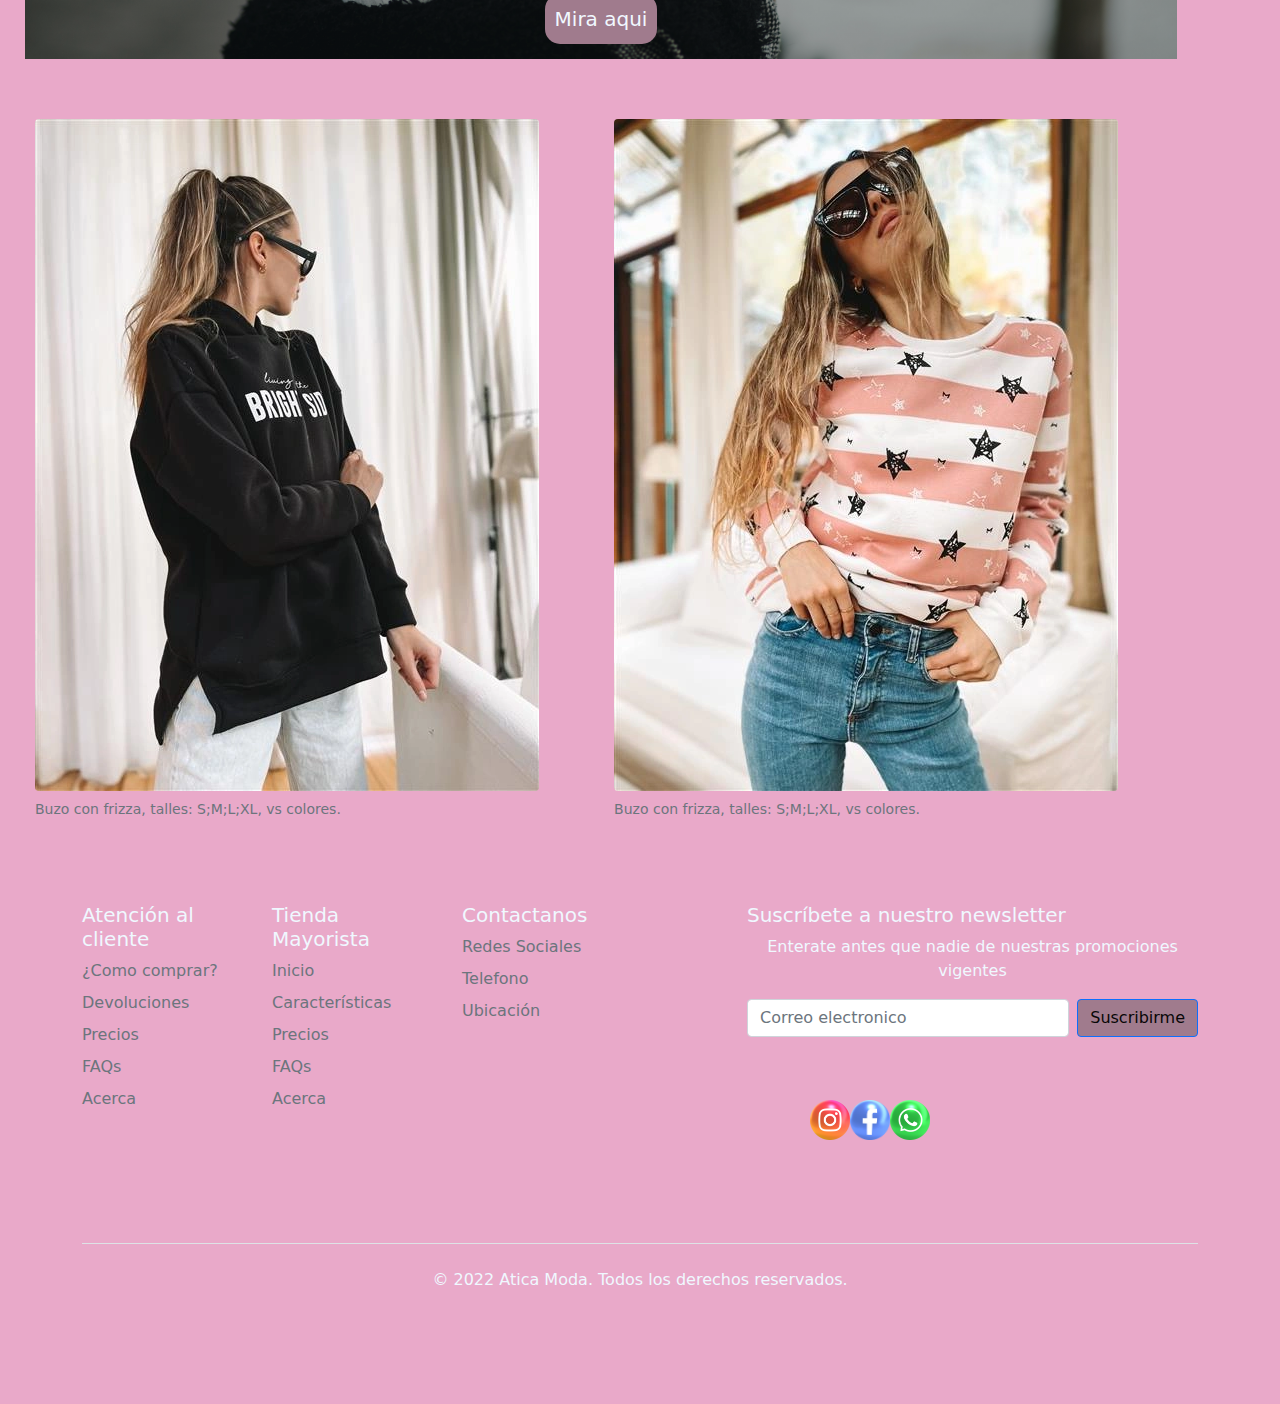
==== commit 8209e50c: "HACIA PROY.FINAL 1.2" ====
--- a/index.html
+++ b/index.html
@@ -6,7 +6,7 @@
     <meta name="viewport" content="width=device-width, initial-scale=1.0">
      <!-- Favicon -->
 
-     <link rel="shortcut icon" href="favicon.ico" type="image/x-icon">
+     <link rel="shortcut icon" href="./imagenes/favicon.ico" type="image/x-icon">
      <link rel="icon" href="favicon.ico" type="image/x-icon">
  
     <title> Atica Moda </title>
